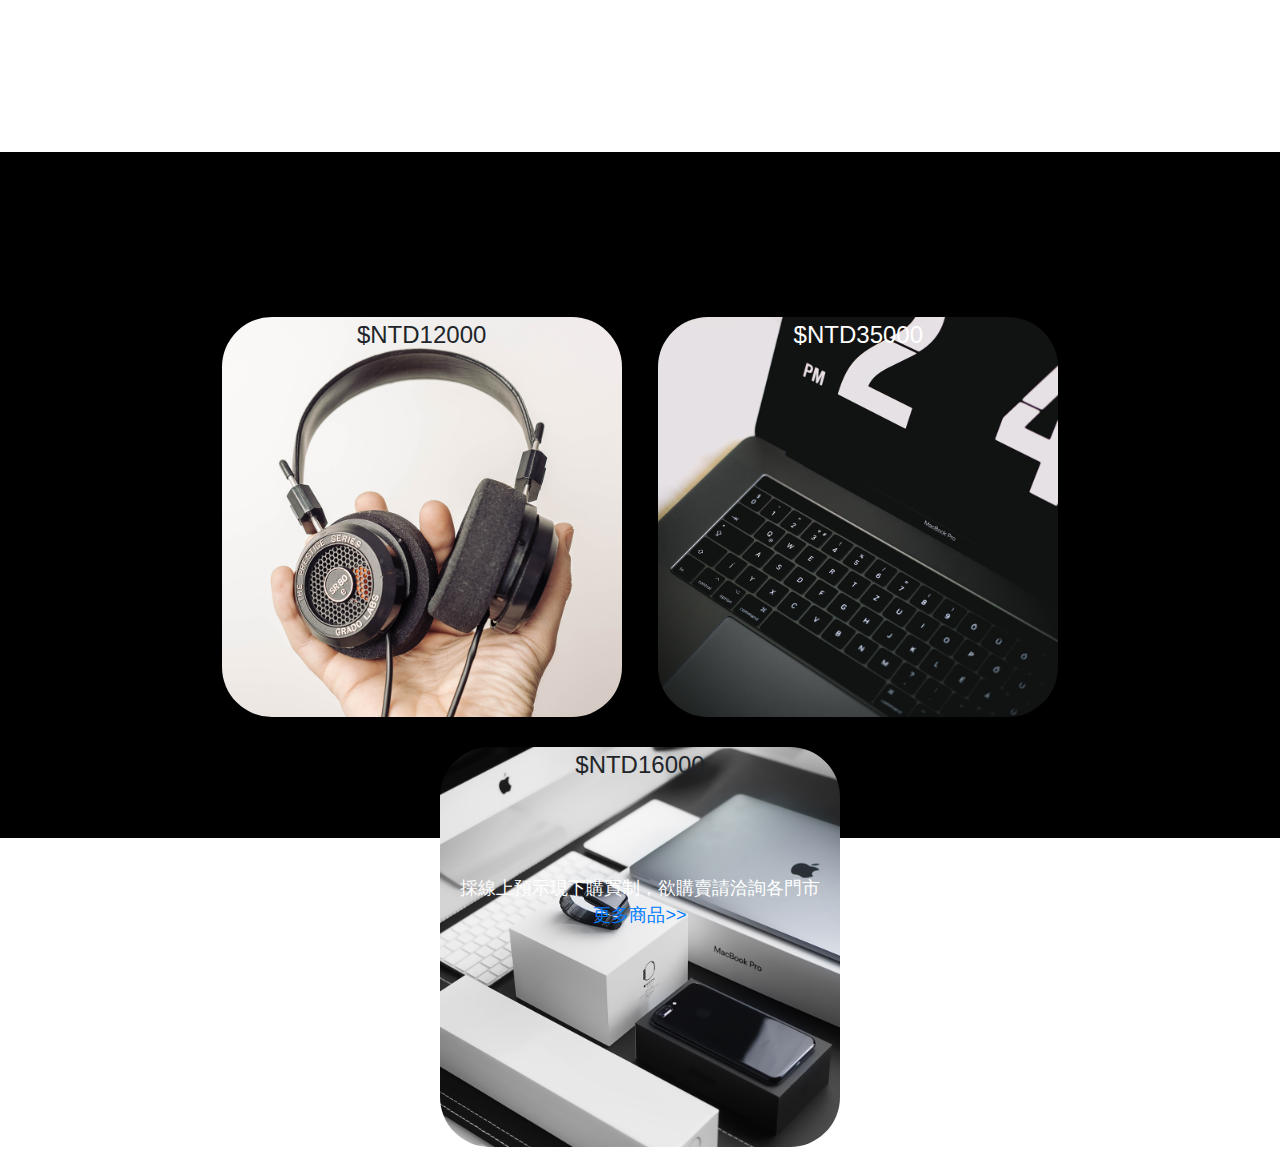
==== 01.html @ b3a5cade "Initial commit" ====
<!DOCTYPE html>
<html lang="en">
  <head>
    <meta charset="utf-8">
	<meta http-equiv="X-UA-Compatible" content="IE=edge">
	<meta name="viewport" content="width=device-width, initial-scale=1">
    <title>新潮流</title>
    <!-- Bootstrap -->
	<link href="css/bootstrap-4.0.0.css" rel="stylesheet">
	<style type="text/css">
		body{
	background-image: url(images/bg1.jpg);
	background-repeat: no-repeat;
	background-size: 100% 980px;
		}
		#top{
			padding-left: 100px;
			font-size: 48px;
			line-height: 150px;
			color: #FFFFFF;
			height: 150px;
		}
		#cnt{
	height: 690px;
	background-color: #000;
	padding: 150px;
	border-top: 2px solid #FFFFFF;
	border-bottom: 2px solid #FFFFFF;
			text-align: center;
			font-size: 24px;
		}
		#pic01,#pic02,#pic03{
			width: 400px;
			height: 400px;
			margin: 15px;
	border-radius: 50px;
			display: inline-block;
		}
		#pic01{
	background: url(images/3C14.jpg);
	background-size: cover;
			transition: 1s;
		}#pic01:hover{
	background: url(images/3C14-2.jpg);
			transition: 1s;
			background-size: cover;
		}
				#pic02{
					color: #FFF; 
	background: url(images/3C5.jpg);
	background-size: cover;
					transition: 1s;
		}
		#pic02:hover{
	background: url(images/3C5-2.jpg);
			transition: 1s;
			background-size: cover;
		}
				#pic03{
	background: url(images/3C11.jpg);
	background-size: cover;
					transition: 1s;
		}
		#pic03:hover{
	background: url(images/3C11-2.jpg);
			transition: 1s;
			background-size: cover;
		}
		#footer{
			color: #fff;
	text-align: center;
	font-size: 18px;
	padding: 35px;
		}
	</style>
  </head>
  <body>
  	<!-- body code goes here -->
  <div id="top">新潮流</div>
	<div id="cnt">
		<div id="pic01">$NTD12000</div>
		<div id="pic02">$NTD35000</div>
		<div id="pic03">$NTD16000</div>
		</div>
  <div id="footer">採線上預示現下購買制，欲購賣請洽詢各門市
	  <p><a href="02.html">更多商品>></a></p></div>

	<!-- jQuery (necessary for Bootstrap's JavaScript plugins) --> 
	<script src="js/jquery-3.2.1.min.js"></script>

	<!-- Include all compiled plugins (below), or include individual files as needed -->
	<script src="js/popper.min.js"></script> 
  <script src="js/bootstrap-4.0.0.js"></script>
  </body>
</html>
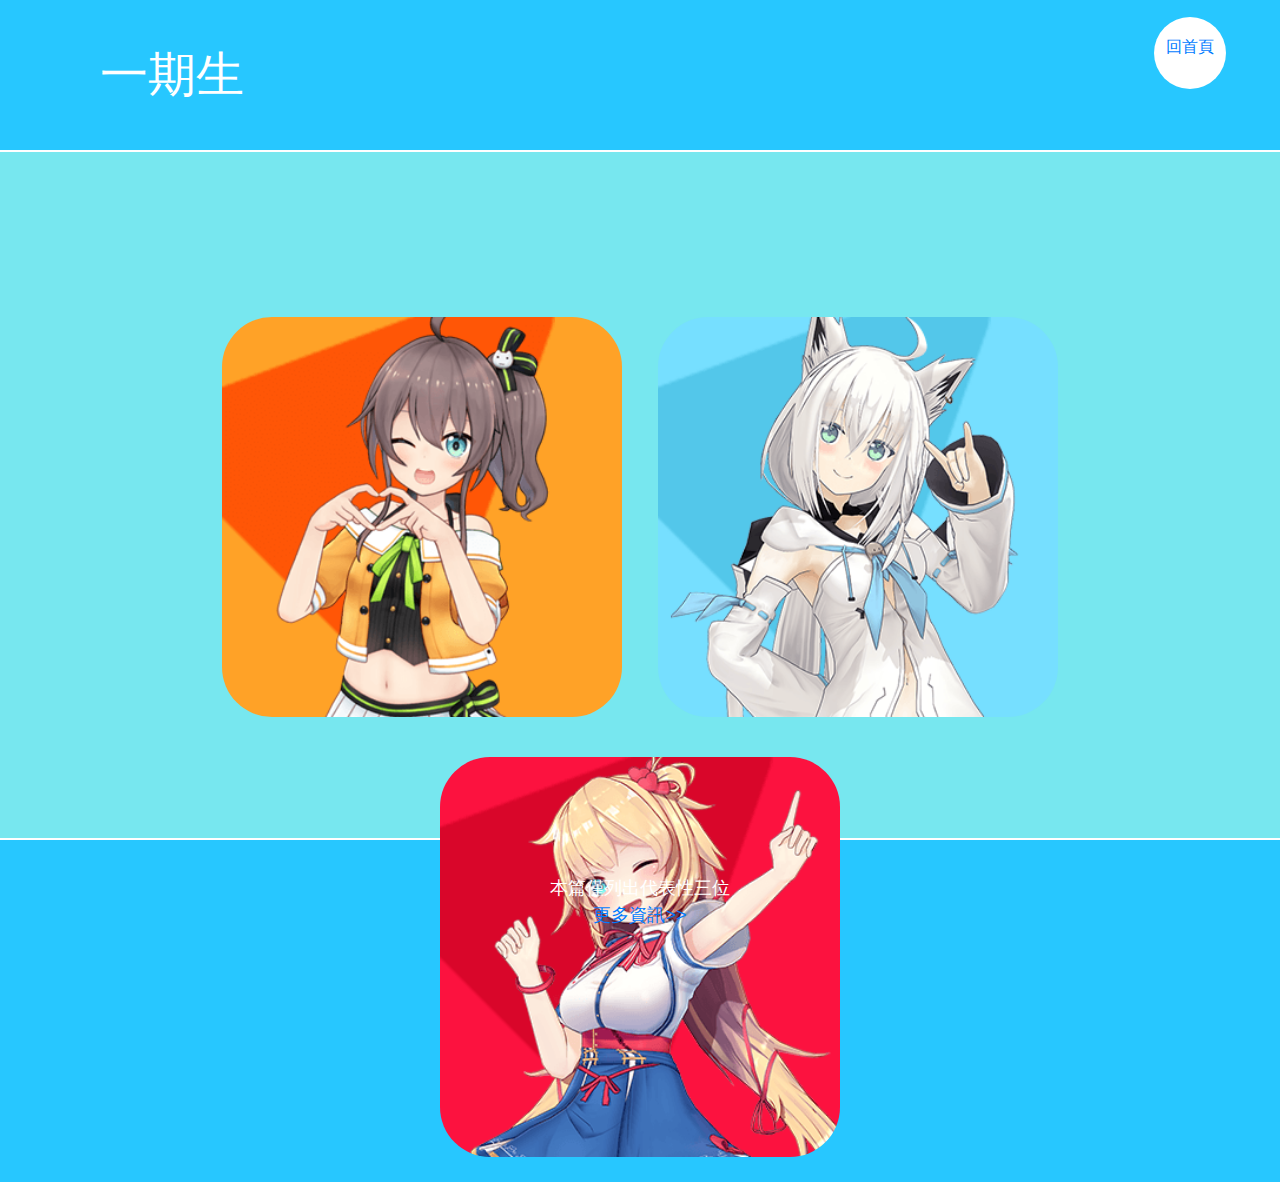
==== commit 086213db: "Create 01.html" ====
--- a/01.html
+++ b/01.html
@@ -4,30 +4,45 @@
     <meta charset="utf-8">
 	<meta http-equiv="X-UA-Compatible" content="IE=edge">
 	<meta name="viewport" content="width=device-width, initial-scale=1">
-    <title>新潮流</title>
+    <title>一期生</title>
     <!-- Bootstrap -->
 	<link href="css/bootstrap-4.0.0.css" rel="stylesheet">
 	<style type="text/css">
 		body{
-	background-image: url(images/bg1.jpg);
 	background-repeat: no-repeat;
 	background-size: 100% 980px;
+	background-color: #27c7ff;
+		}
+		#back{
+	background-color: #FFFFFF;
+	border-radius: 137px;
+	width: 72px;
+	margin-top: 17px;
+	padding-top: 12px;
+	padding-right: 12px;
+	padding-bottom: 12px;
+	padding-left: 12px;
+	height: 72px;
+	text-align: center;
+	line-height: 35px;
+	position: fixed;
+	right: 54px;
 		}
 		#top{
-			padding-left: 100px;
-			font-size: 48px;
-			line-height: 150px;
-			color: #FFFFFF;
-			height: 150px;
+	padding-left: 100px;
+	font-size: 48px;
+	line-height: 150px;
+	color: #FFFFFF;
+	height: 150px;
 		}
 		#cnt{
 	height: 690px;
-	background-color: #000;
+	background-color: #77e7ef;
 	padding: 150px;
 	border-top: 2px solid #FFFFFF;
 	border-bottom: 2px solid #FFFFFF;
-			text-align: center;
-			font-size: 24px;
+	text-align: center;
+	font-size: 24px;
 		}
 		#pic01,#pic02,#pic03{
 			width: 400px;
@@ -37,34 +52,36 @@
 			display: inline-block;
 		}
 		#pic01{
-	background: url(images/3C14.jpg);
+	color: #FFF;
+	background: url(images/11a.png);
 	background-size: cover;
-			transition: 1s;
+	transition: 0.5s;
 		}#pic01:hover{
-	background: url(images/3C14-2.jpg);
-			transition: 1s;
-			background-size: cover;
+	background: url(images/b/11b.png);
+	transition: 0.5s;
+	background-size: cover;
 		}
-				#pic02{
-					color: #FFF; 
-	background: url(images/3C5.jpg);
+		#pic02{
+	color: #FFF; 
+	background: url(images/12a.png);
 	background-size: cover;
-					transition: 1s;
+	transition: 0.5s;
 		}
 		#pic02:hover{
-	background: url(images/3C5-2.jpg);
-			transition: 1s;
-			background-size: cover;
+	background: url(images/b/12b.png);
+	transition: 0.5s;
+	background-size: cover;
 		}
-				#pic03{
-	background: url(images/3C11.jpg);
+		#pic03{
+	color: #FFF;
+	background: url(images/13a.png);
 	background-size: cover;
-					transition: 1s;
+	transition: 0.5s;
 		}
 		#pic03:hover{
-	background: url(images/3C11-2.jpg);
-			transition: 1s;
-			background-size: cover;
+	background: url(images/b/13b.png);
+	transition: 0.5s;
+	background-size: cover;
 		}
 		#footer{
 			color: #fff;
@@ -76,14 +93,15 @@
   </head>
   <body>
   	<!-- body code goes here -->
-  <div id="top">新潮流</div>
+	  <div id="back"><a href="index.html">回首頁</a></div>
+  <div id="top">一期生</div>
 	<div id="cnt">
-		<div id="pic01">$NTD12000</div>
-		<div id="pic02">$NTD35000</div>
-		<div id="pic03">$NTD16000</div>
+		<div id="pic01"></div>
+		<div id="pic02"></div>
+		<div id="pic03"></div>
 		</div>
-  <div id="footer">採線上預示現下購買制，欲購賣請洽詢各門市
-	  <p><a href="02.html">更多商品>></a></p></div>
+  <div id="footer">本篇僅列出代表性三位
+	  <p><a href="https://hololive.hololivepro.com/talents?gp=1stgen">更多資訊>></a></p></div>
 
 	<!-- jQuery (necessary for Bootstrap's JavaScript plugins) --> 
 	<script src="js/jquery-3.2.1.min.js"></script>
